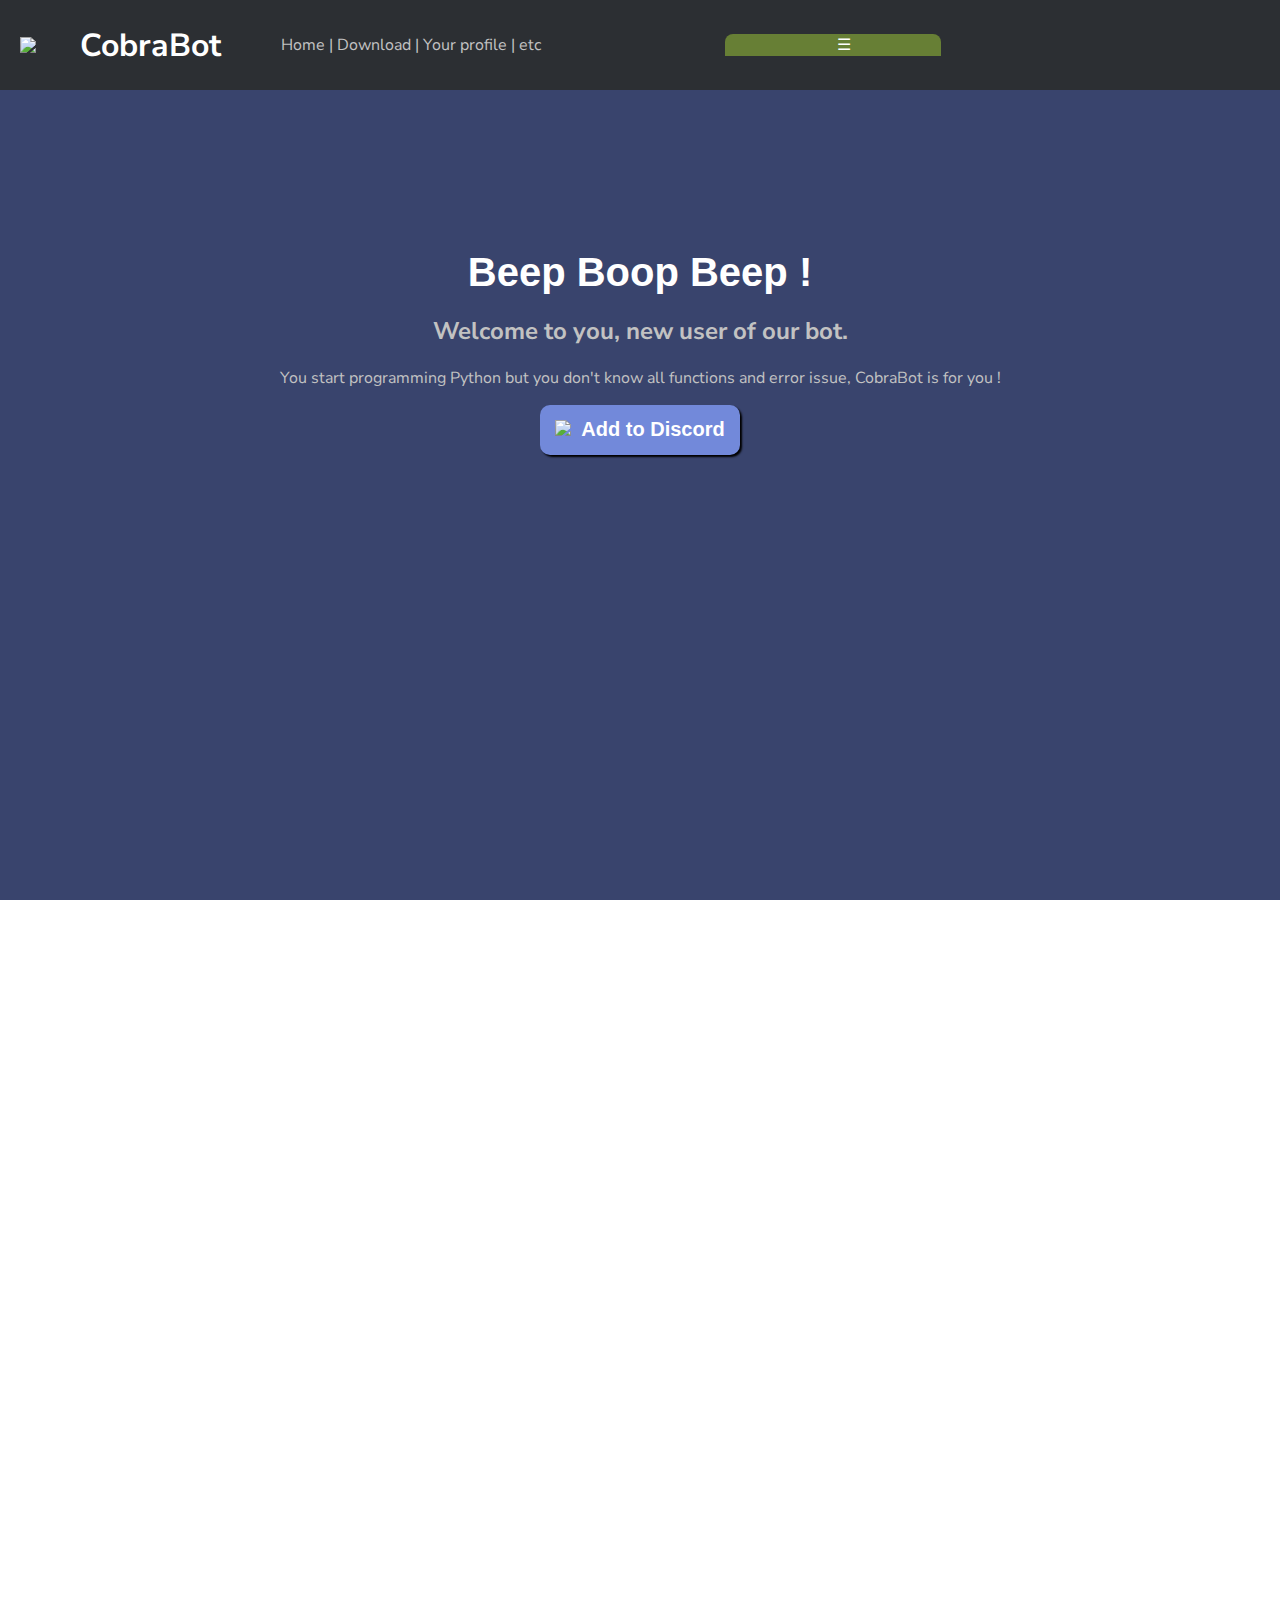
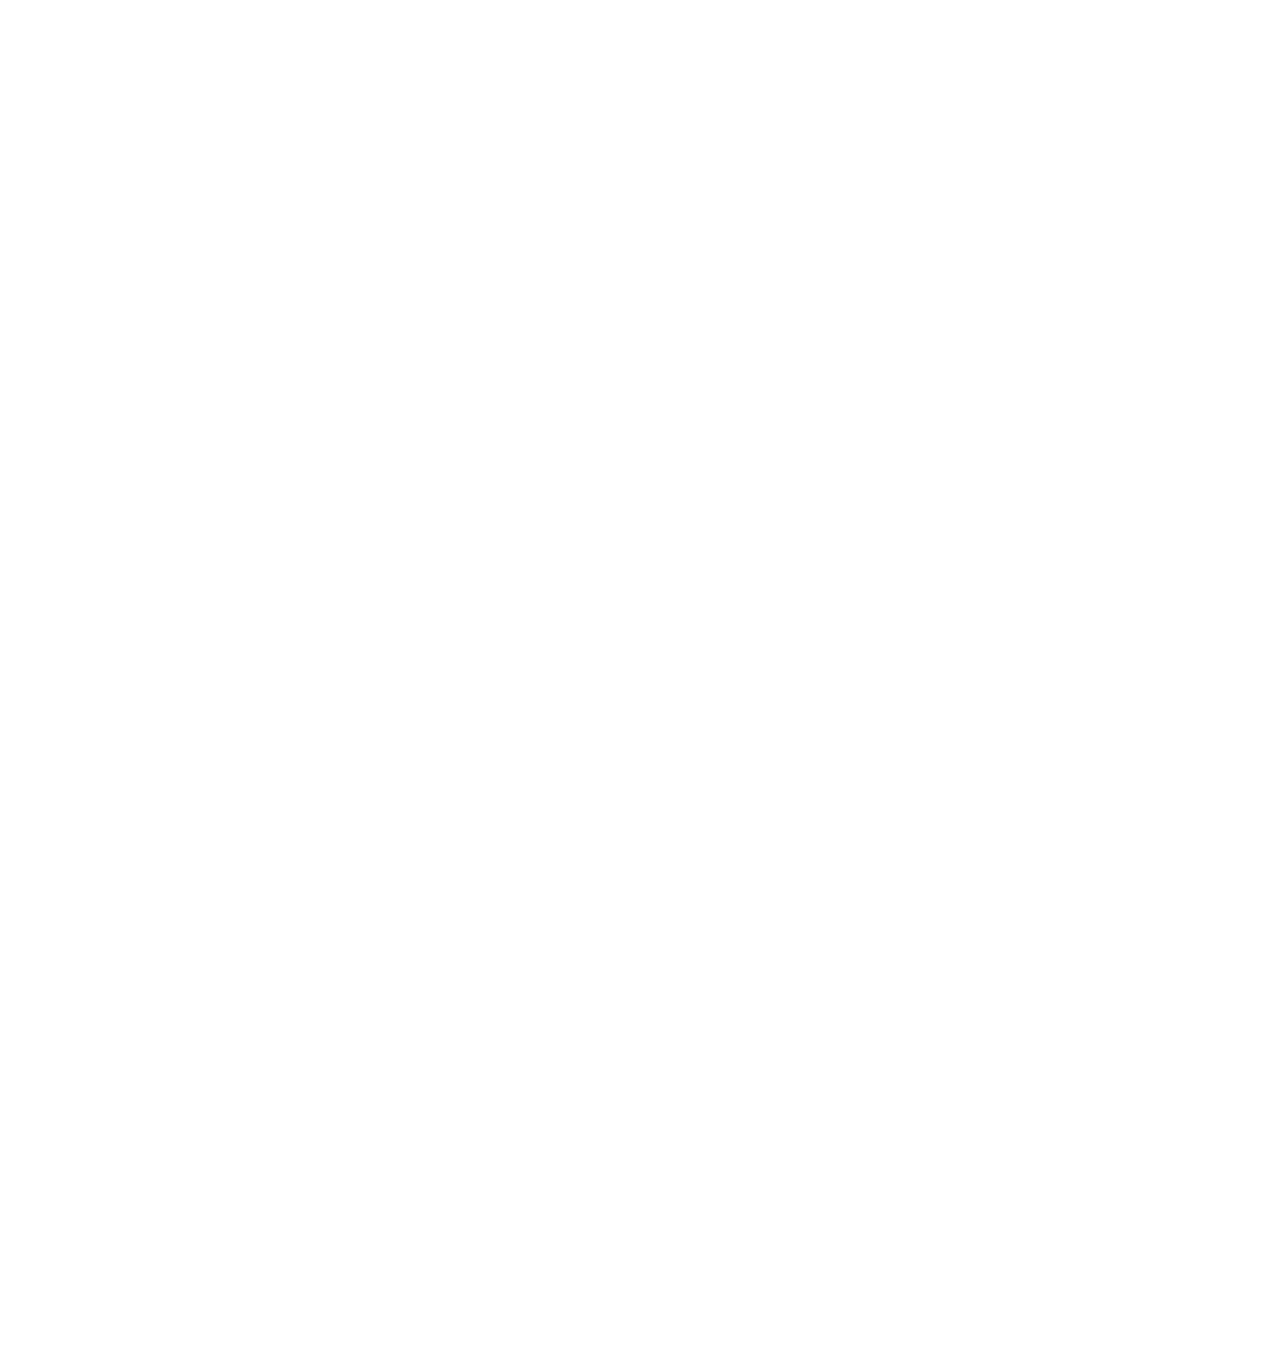
==== index.html @ 8995c718 "Update index.html" ====
<!DOCTYPE html>
<html lang="fr"><head>
    <meta charset="UTF-8">
    <meta name="viewport" content="width=device-width, initial-scale=1.0">
    <link rel="stylesheet" href="CSS\style.css">
    <link rel="shortcut icon" href="pictures/cobrabot.svg" type="image/x-icon">
    <meta http-equiv="X-UA-Compatible" content="ie=edge">
	<link href="https://fonts.googleapis.com/css?family=Nunito+Sans:400,600,700,800&amp;display=swap" rel="stylesheet">
    <title>CobraBot</title>
</head>	
<header>
<img src="pictures/cobrabot.svg" width="50px"/>

	<h1 class=titre> CobraBot</h1>
	
	<nav class=nav>

		<a>Home</a> |
		<a>Download</a> |
		<a>Your profile</a> |
		<a id=last-element>etc</a>
	</nav>
	
	<div class=menumobile>
	<ul id="menumobile">
	<li><a href="#">☰</a>
		<ul>
			<li><a href="#">Home</a></li>
			<li><a href="#">Download</a></li>
			<li><a href="#">Your profile</a></li>
			<li><a href="#">etc</a></li>
		</ul></li>
		</ul>
	</div>
</header>
<body>
	
	<div class=first-section>
	<img class=bordureheader src="pictures/header.svg"  width="5000"/>
		<div class=bloc11stsection><h1>Beep Boop Beep !</h1>
		<h2>
			Welcome to you, new user of our bot.
		</h2>
		<p>
		You start programming Python but you don't know all functions and error issue, CobraBot is for you !
		
		</p>
		
		<div class=start style="width: 200px; margin : auto;">
			<button onclick="window.location.href='https://discordapp.com/oauth2/authorize?client_id=677463940212457473&scope=bot&permissions=8'"><img src="pictures/discordLogo.svg" width="22px"/>Add to Discord</button>
		</div>
</div>
	</div>
	
	<div class=second-section>
		<a  href="#second-section" id="second-section">
		<img class=languette src="pictures/languettepage1.svg" width="200px"/>
		<a>
			<h1>Lorem ipsum</h1>
			<h2>
				Lorem ipsum dolor sit amet
			</h2>
			<p>
			Lorem ipsum dolor sit amet, consectetur adipiscing elit, sed do eiusmod tempor incididunt
			ut labore et dolore magna aliqua. Ut enim ad minim veniam, quis nostrud exercitation ullamco
			laboris nisi ut aliquip ex ea commodo consequat. Duis aute irure dolor in reprehenderit in voluptate
			velit esse cillum dolore eu fugiat nulla pariatur. Excepteur sint occaecat cupidatat non proident
			, sunt in culpa qui officia deserunt mollit anim id est laborum. 
			</p>
		


	</div>
<div class=third-section>
		<a  href="#third-section" id="third-section">
		<img class=languette src="pictures/languettepage2.svg" width="200px"/>
		<a>
			<h1>Lorem ipsum</h1>
			<h2>
				Lorem ipsum dolor sit amet
			</h2>
			<p>
			Lorem ipsum dolor sit amet, consectetur adipiscing elit, sed do eiusmod tempor incididunt
			ut labore et dolore magna aliqua. Ut enim ad minim veniam, quis nostrud exercitation ullamco
			laboris nisi ut aliquip ex ea commodo consequat. Duis aute irure dolor in reprehenderit in voluptate
			velit esse cillum dolore eu fugiat nulla pariatur. Excepteur sint occaecat cupidatat non proident
			, sunt in culpa qui officia deserunt mollit anim id est laborum. 
			</p>
		


	</div>

<footer>
<img class=bordurefooter src="pictures/footer.svg" align="center" width="5000"/>
<div class=infofooter>
Nous contacter
<ul>
	<li><a href="dsicord.gg/gdhshgd" style="color:#c2c2c2;" > Discord</a></li>
	<li>cobrabot@gmail.com</li>
	
</ul>
<div class=copyrights>
CobraBot© 2020 All right reserved
</div>
</div>


</footer>

</body>



	
	
	
</html>
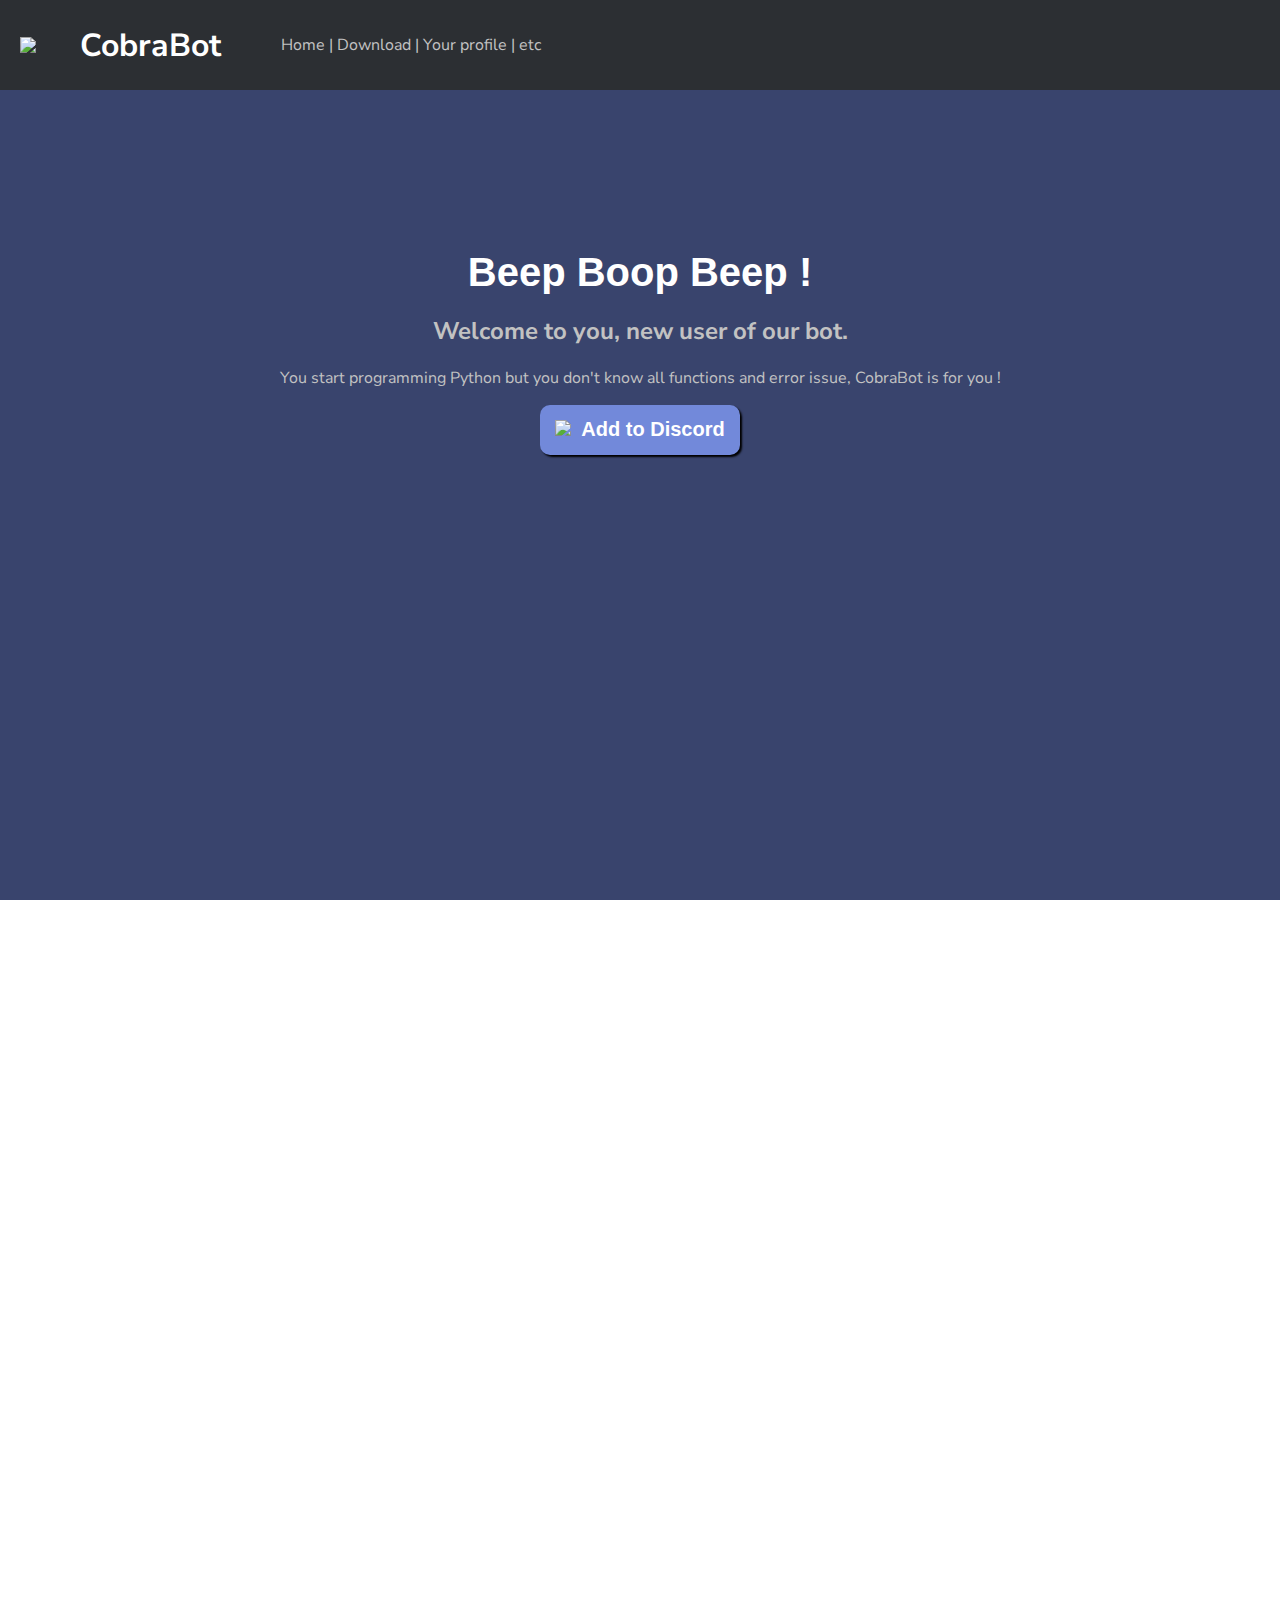
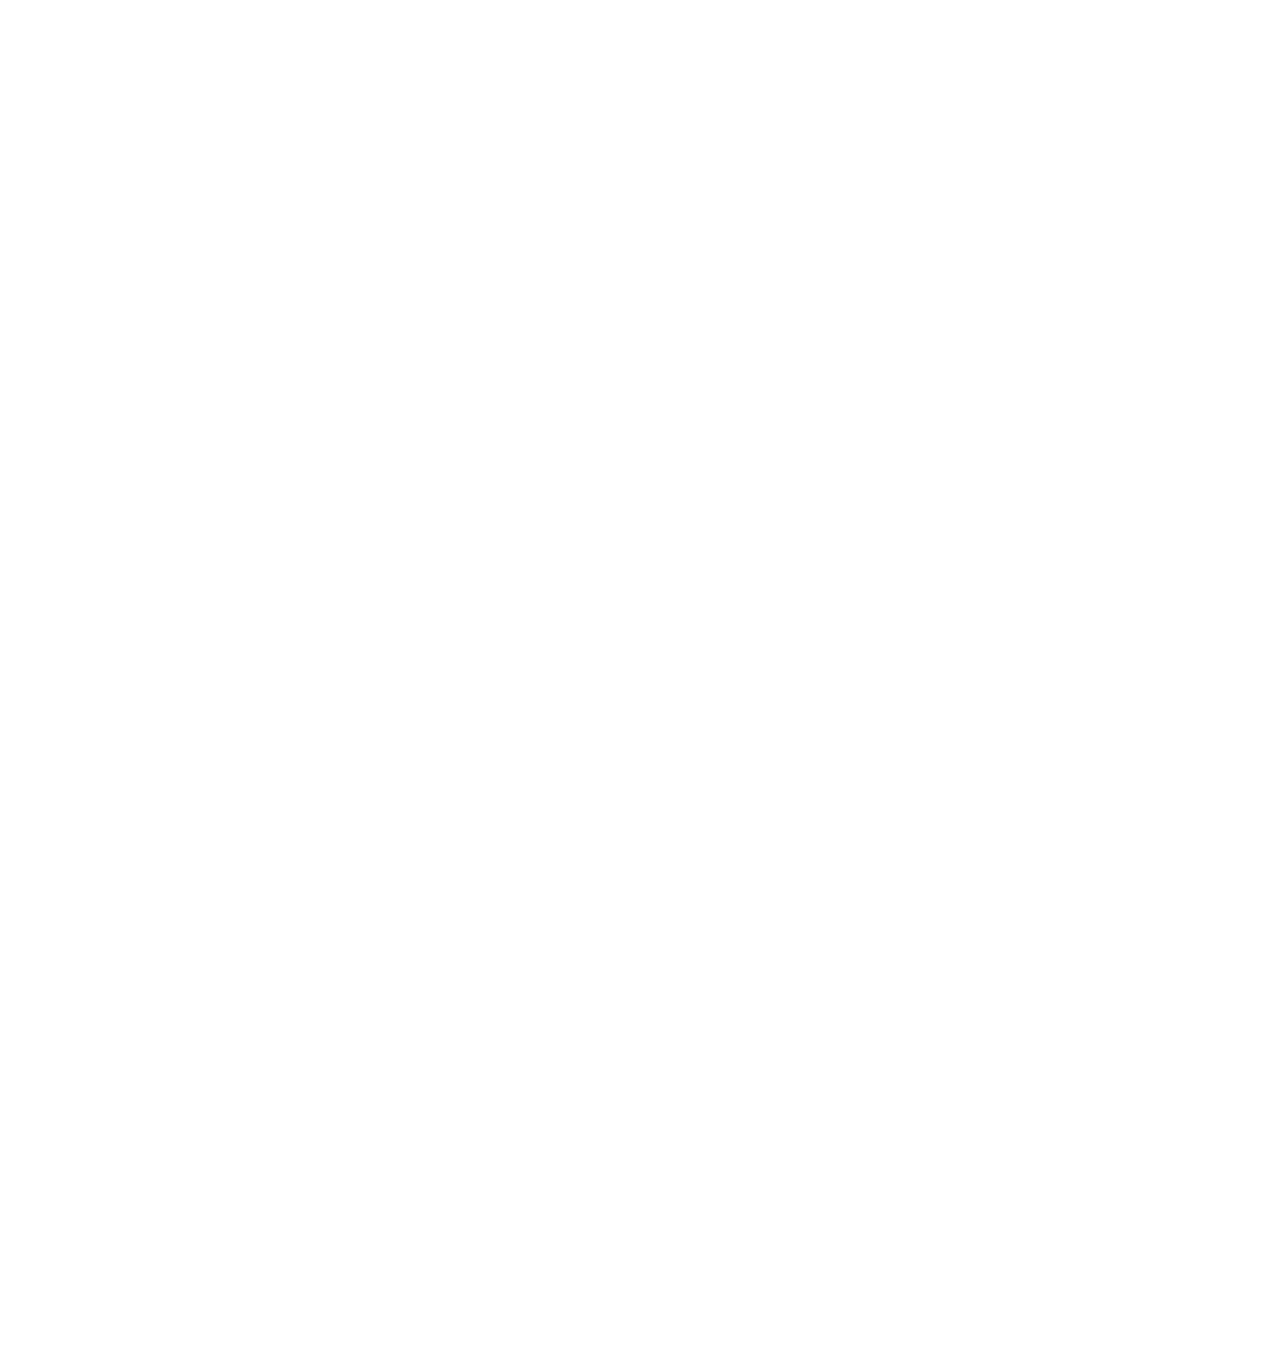
==== commit 176f4191: "Add files via upload" ====
--- a/index.html
+++ b/index.html
@@ -23,7 +23,7 @@
 	
 	<div class=menumobile>
 	<ul id="menumobile">
-	<li><a href="#">☰</a>
+	<li><a class=boutonmenu href="#">☰</a>
 		<ul>
 			<li><a href="#">Home</a></li>
 			<li><a href="#">Download</a></li>
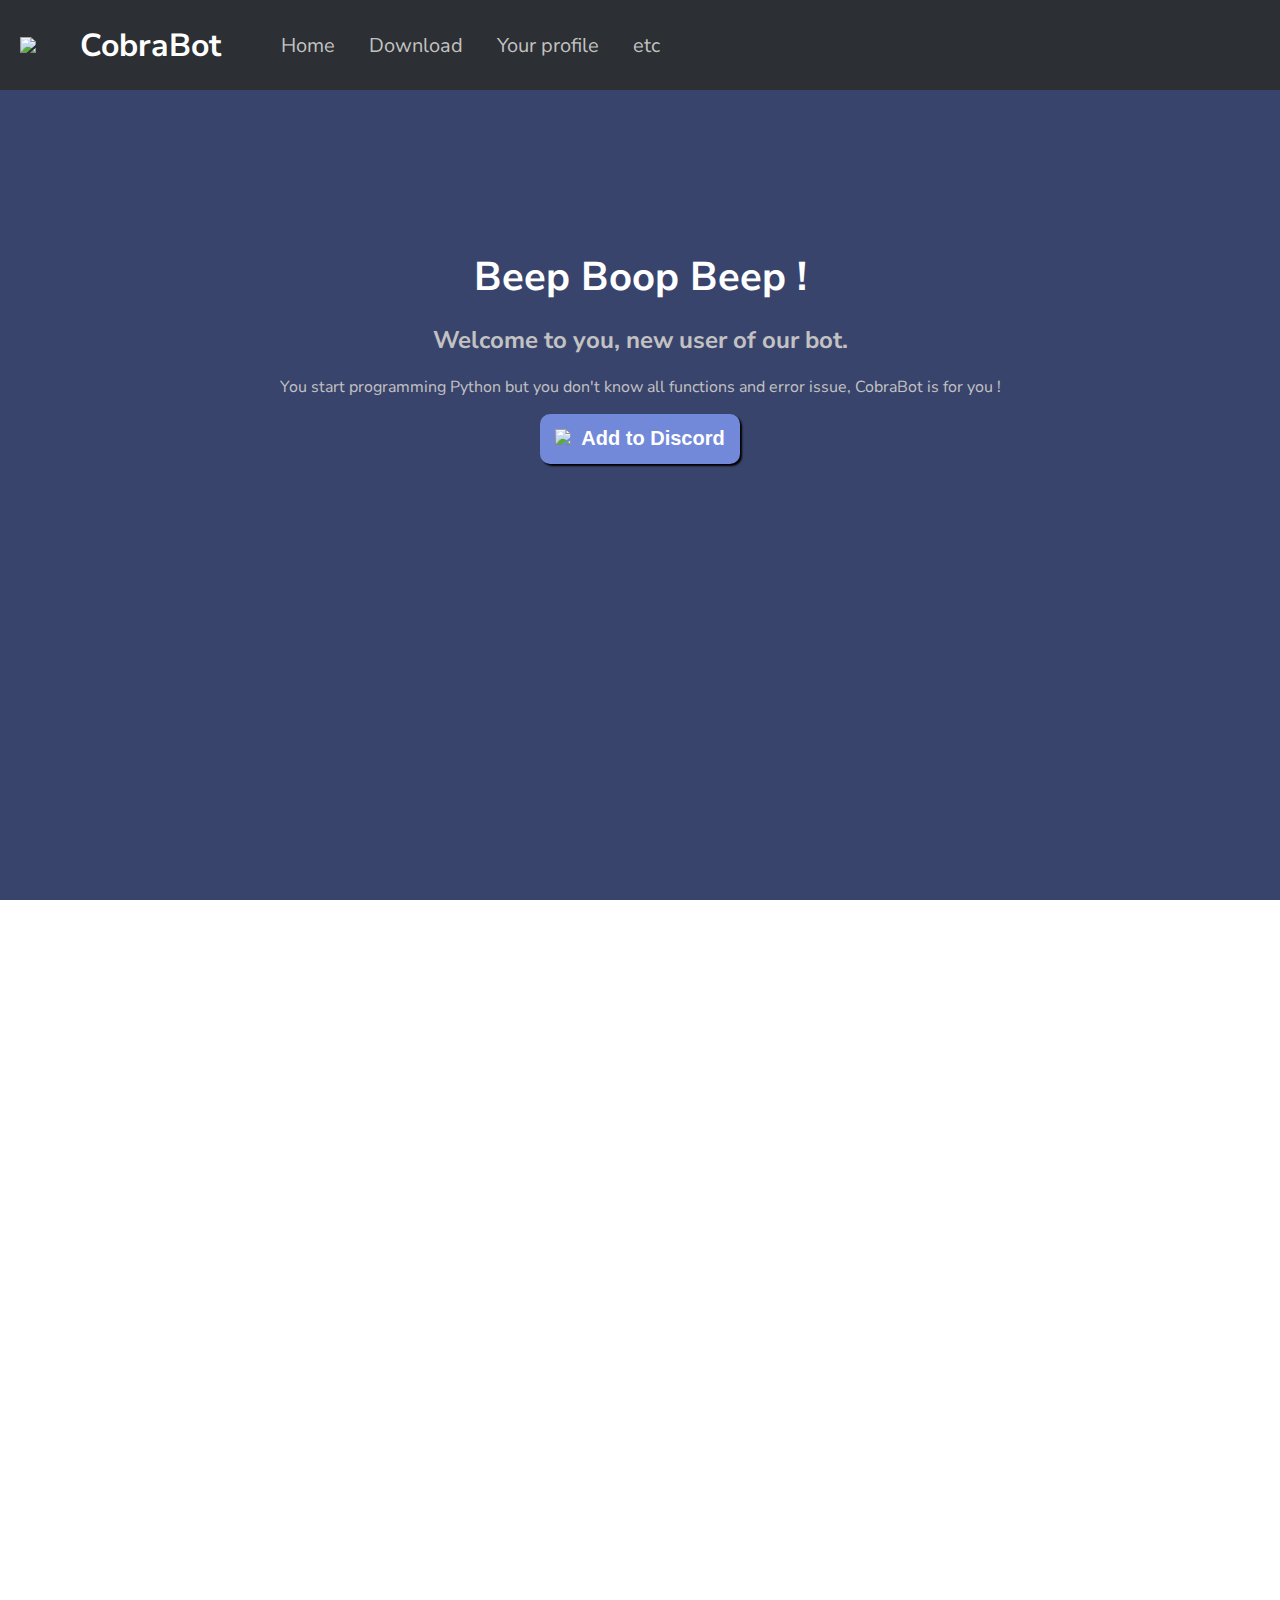
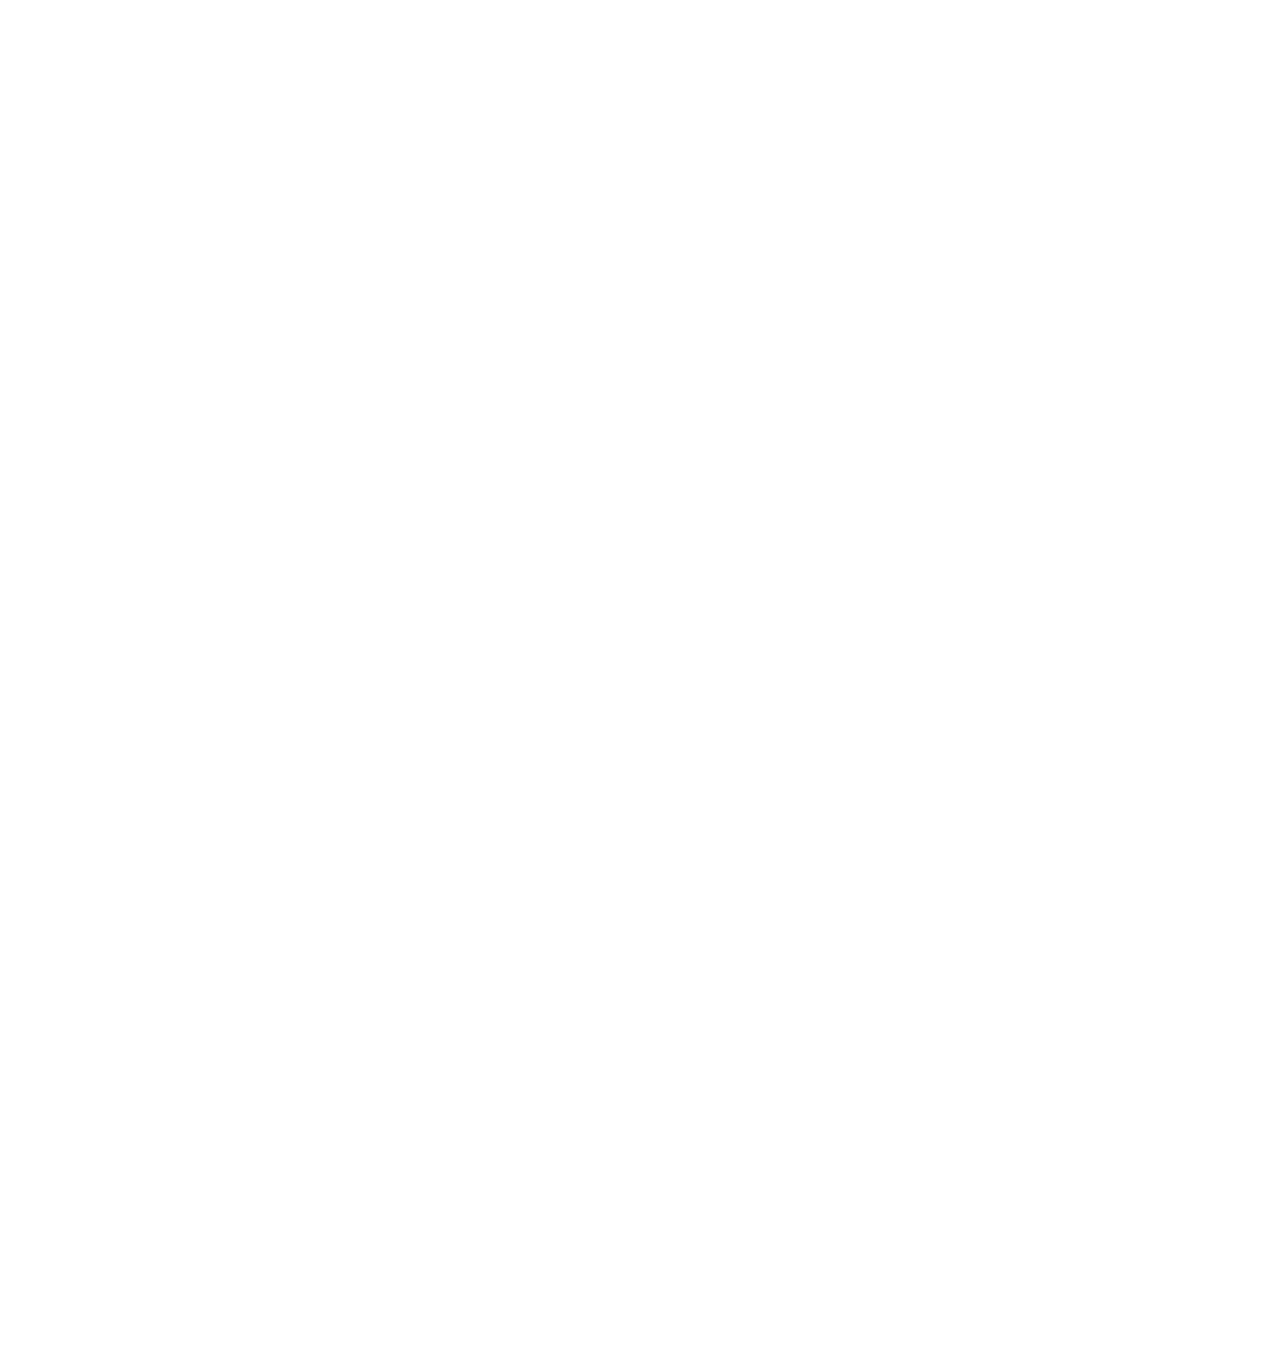
==== commit ea9e9f4f: "Add files via upload" ====
--- a/index.html
+++ b/index.html
@@ -15,9 +15,9 @@
 	
 	<nav class=nav>
 
-		<a>Home</a> |
-		<a>Download</a> |
-		<a>Your profile</a> |
+		<a>Home</a> 
+		<a>Download</a> 
+		<a>Your profile</a>
 		<a id=last-element>etc</a>
 	</nav>
 	
@@ -54,8 +54,10 @@
 	
 	<div class=second-section>
 		<a  href="#second-section" id="second-section">
+		<img class=godown src="pictures/godown.svg" width="26px"/>
+		<a>
 		<img class=languette src="pictures/languettepage1.svg" width="200px"/>
-		<a>
+		
 			<h1>Lorem ipsum</h1>
 			<h2>
 				Lorem ipsum dolor sit amet
@@ -73,8 +75,10 @@
 	</div>
 <div class=third-section>
 		<a  href="#third-section" id="third-section">
+		<img class=godown src="pictures/godown.svg" width="26px"/>
+		<a>
 		<img class=languette src="pictures/languettepage2.svg" width="200px"/>
-		<a>
+		
 			<h1>Lorem ipsum</h1>
 			<h2>
 				Lorem ipsum dolor sit amet
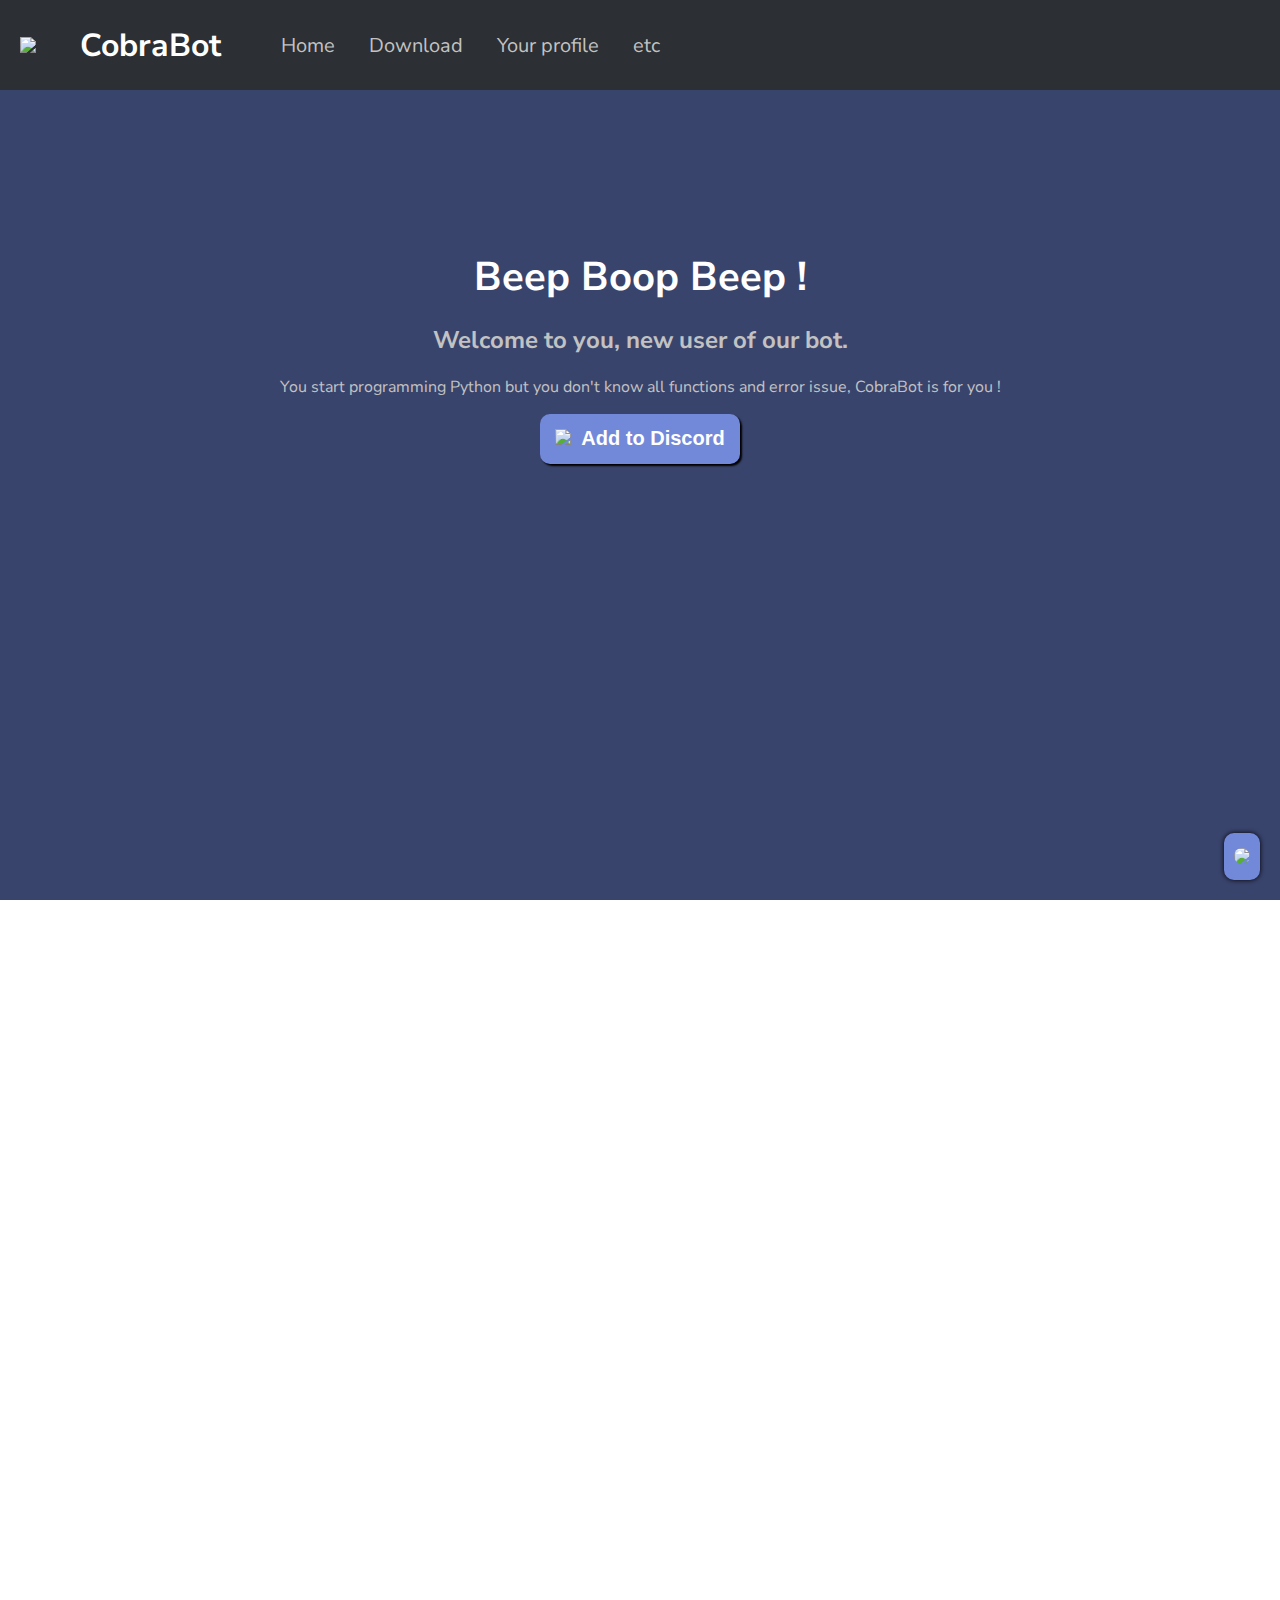
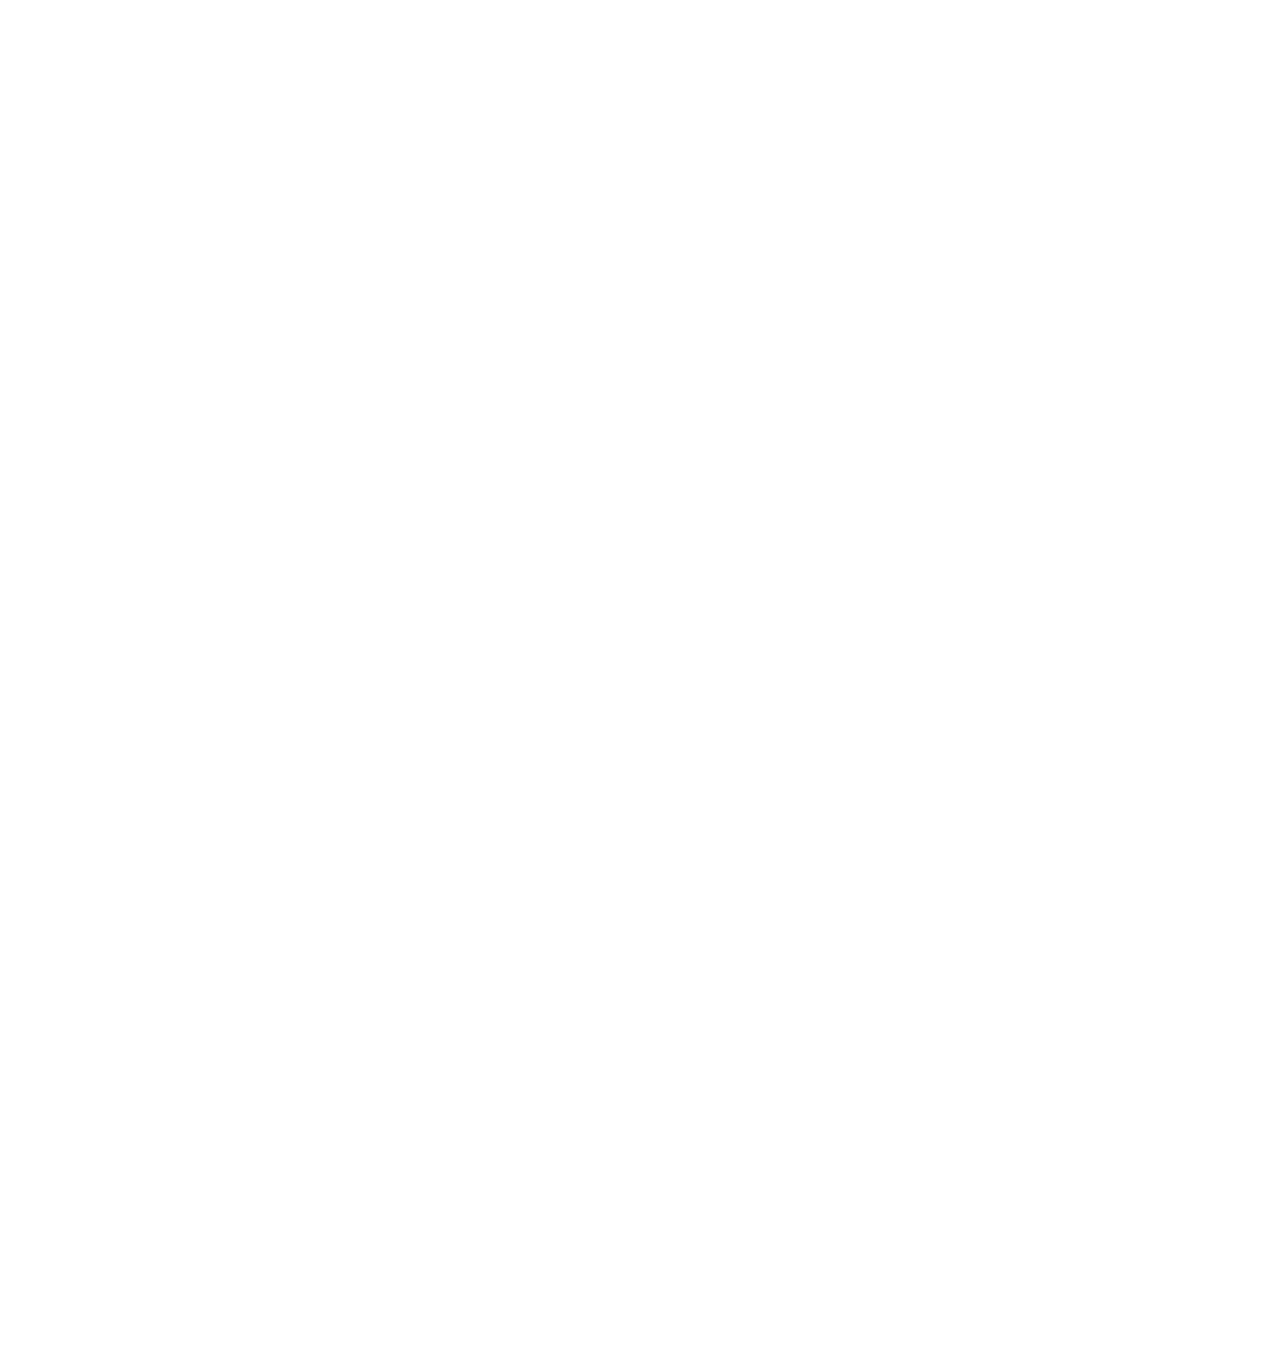
==== commit 7c004e80: "Add files via upload" ====
--- a/index.html
+++ b/index.html
@@ -8,10 +8,11 @@
 	<link href="https://fonts.googleapis.com/css?family=Nunito+Sans:400,600,700,800&amp;display=swap" rel="stylesheet">
     <title>CobraBot</title>
 </head>	
-<header>
+<body>
+<header id="top">
 <img src="pictures/cobrabot.svg" width="50px"/>
 
-	<h1 class=titre> CobraBot</h1>
+	<h1 class=titre > CobraBot</h1>
 	
 	<nav class=nav>
 
@@ -33,10 +34,10 @@
 		</ul>
 	</div>
 </header>
-<body>
+
 	
-	<div class=first-section>
-	<img class=bordureheader src="pictures/header.svg"  width="5000"/>
+	<div class=first-section id="first-section">
+	<img class=bordureheader src="pictures/header.svg"  width="5000px"/>
 		<div class=bloc11stsection><h1>Beep Boop Beep !</h1>
 		<h2>
 			Welcome to you, new user of our bot.
@@ -92,11 +93,17 @@
 			</p>
 		
 
-
+<div class=test>
+<a href="#top">
+<div class=GoUp><img src="pictures/goup.svg" width="26" /></div></a></div>
 	</div>
 
+
+
+
+
 <footer>
-<img class=bordurefooter src="pictures/footer.svg" align="center" width="5000"/>
+<img class=bordurefooter src="pictures/footer.svg" align="center" width="5000px"/>
 <div class=infofooter>
 Nous contacter
 <ul>
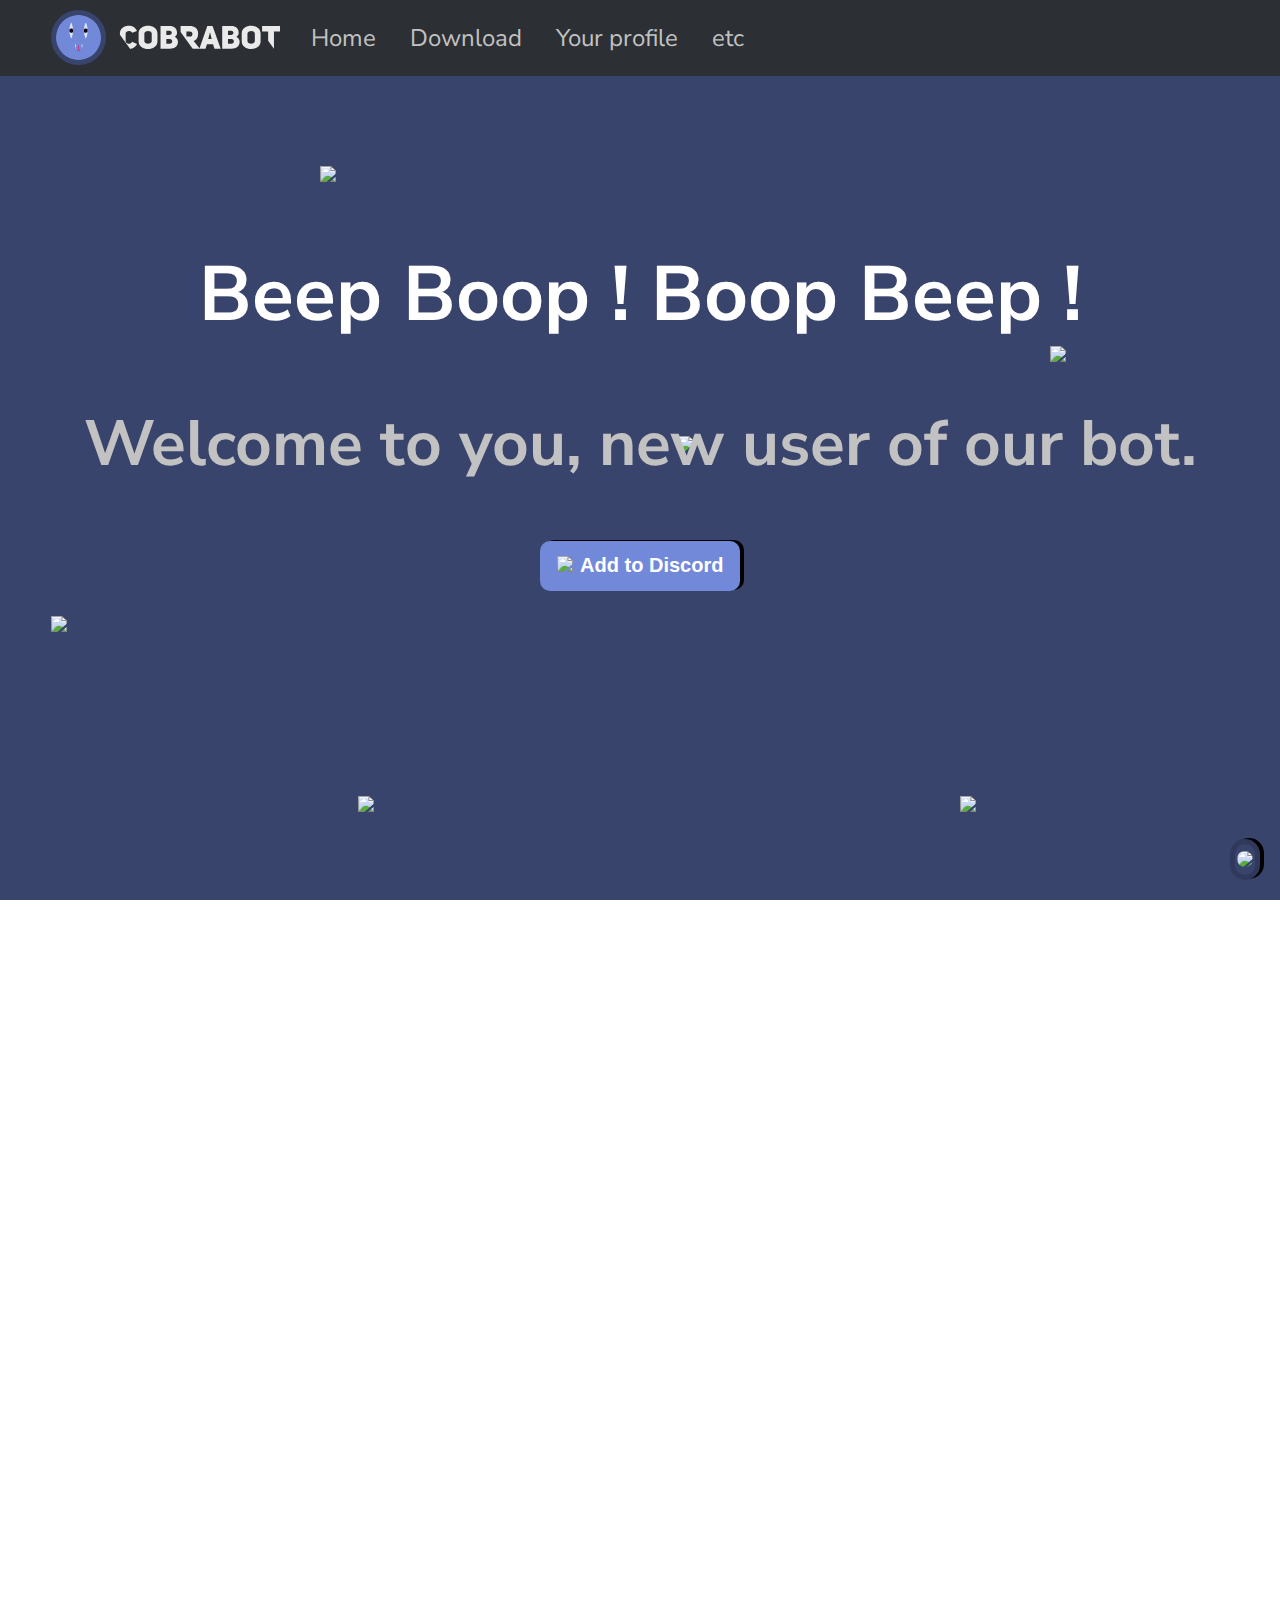
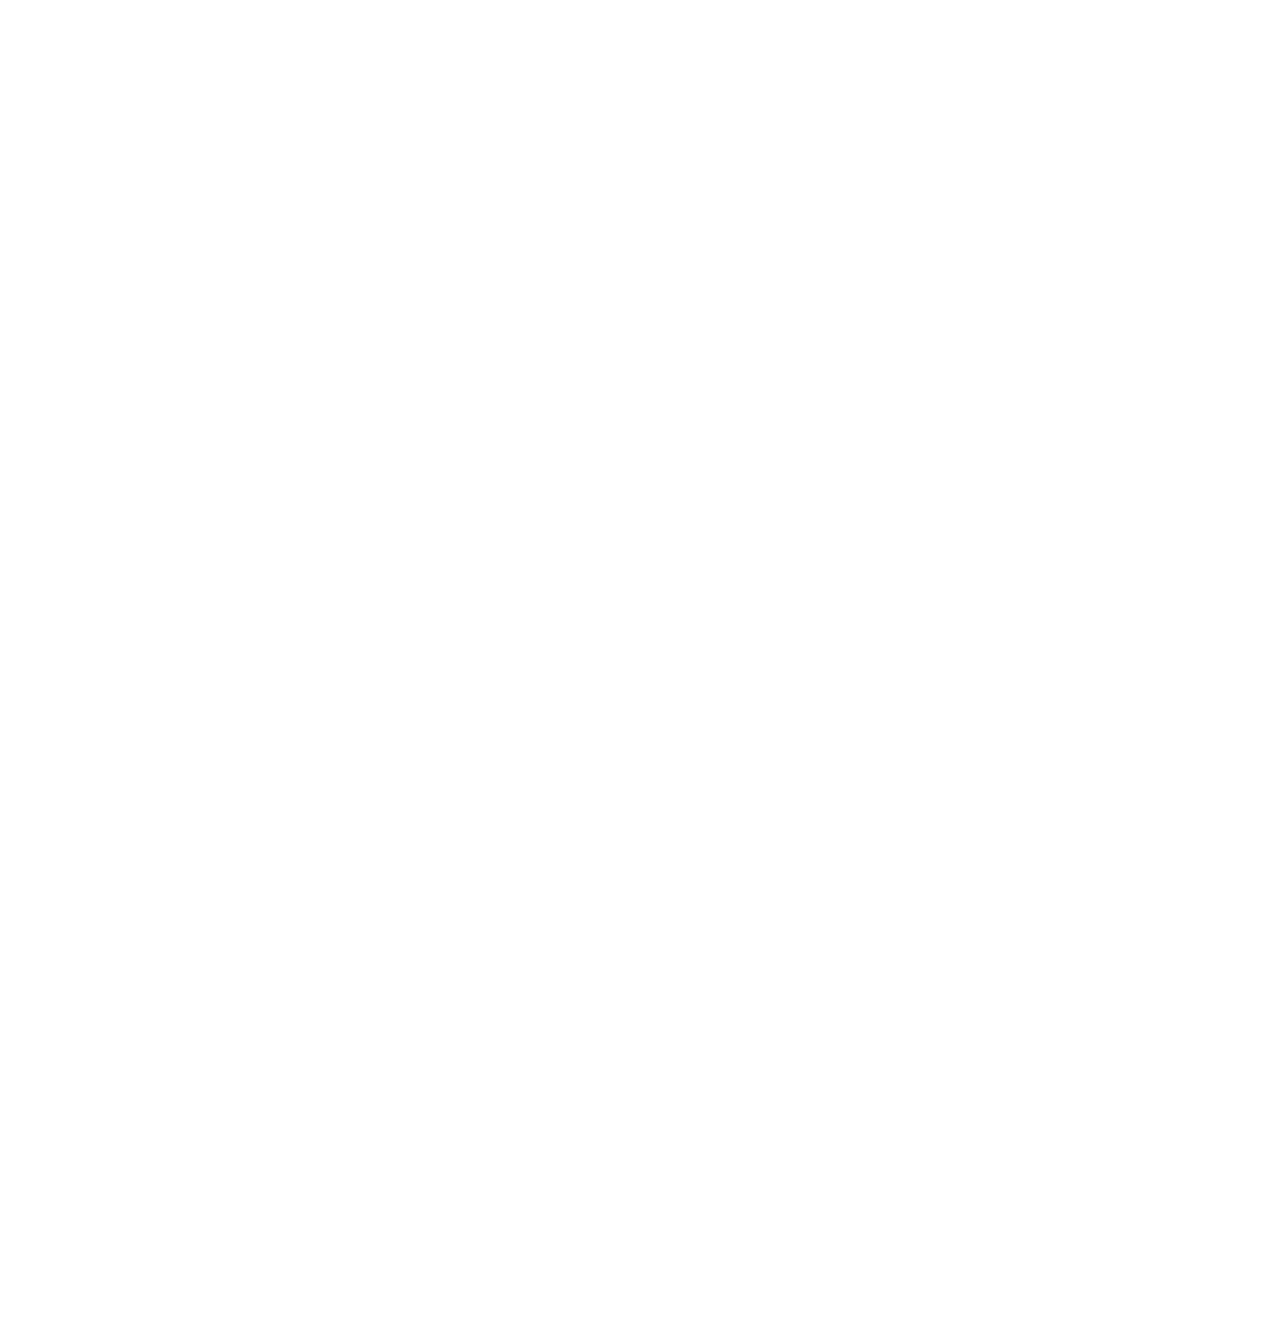
==== commit 05b3ecc6: "1.2" ====
--- a/index.html
+++ b/index.html
@@ -9,10 +9,11 @@
     <title>CobraBot</title>
 </head>	
 <body>
+<div id="top"></div>
 <header id="top">
-<img src="pictures/cobrabot.svg" width="50px"/>
+<img class=tetecobra   src="pictures/cobrabottete.svg" height='90%'/><img  src="pictures/cobrabot.svg" height='50%'/>
 
-	<h1 class=titre > CobraBot</h1>
+	
 	
 	<nav class=nav>
 
@@ -36,29 +37,32 @@
 </header>
 
 	
-	<div class=first-section id="first-section">
+	<div class=section1 id="section1">
 	<img class=bordureheader src="pictures/header.svg"  width="5000px"/>
-		<div class=bloc11stsection><h1>Beep Boop Beep !</h1>
+	<img id="formes" class=croix1 src="pictures/croix.svg"  width="5%"/>
+	<img id="formes" class=carré1 src="pictures/carré.svg"  width="7%"/>
+	<img id="formes" class=carré2 src="pictures/carré.svg"  width="6%"/>
+	<img id="formes" class=rond1 src="pictures/rond.svg"  width="12%"/>
+	<img id="formes" class=croix2 src="pictures/croix.svg"  width="5%"/>
+	<img id="formes" class=rond2 src="pictures/rond.svg"  width="8%"/>
+		<div class=bloc11stsection><h1>Beep Boop ! Boop Beep !</h1>
 		<h2>
 			Welcome to you, new user of our bot.
 		</h2>
-		<p>
-		You start programming Python but you don't know all functions and error issue, CobraBot is for you !
 		
-		</p>
 		
-		<div class=start style="width: 200px; margin : auto;">
+		<div class=start >
 			<button onclick="window.location.href='https://discordapp.com/oauth2/authorize?client_id=677463940212457473&scope=bot&permissions=8'"><img src="pictures/discordLogo.svg" width="22px"/>Add to Discord</button>
 		</div>
 </div>
 	</div>
 	
-	<div class=second-section>
-		<a  href="#second-section" id="second-section">
+	<div class=section2 id="section2">
+		<a  href="#section2" >
 		<img class=godown src="pictures/godown.svg" width="26px"/>
+		
+		<img class=languette src="pictures/languettepage1.svg" width="200px"/>
 		<a>
-		<img class=languette src="pictures/languettepage1.svg" width="200px"/>
-		
 			<h1>Lorem ipsum</h1>
 			<h2>
 				Lorem ipsum dolor sit amet
@@ -74,8 +78,14 @@
 
 
 	</div>
-<div class=third-section>
-		<a  href="#third-section" id="third-section">
+<div class=section3  id="section3">
+<img id="formes" class=croix1 src="pictures/croix.svg"  width="5%"/>
+	<img id="formes" class=carré1 src="pictures/carré.svg"  width="7%"/>
+	<img id="formes" class=carré2 src="pictures/carré.svg"  width="6%"/>
+	<img id="formes" class=rond1 src="pictures/rond.svg"  width="12%"/>
+	<img id="formes" class=croix2 src="pictures/croix.svg"  width="5%"/>
+	<img id="formes" class=rond2 src="pictures/rond.svg"  width="8%"/>
+		<a  href="#section3" >
 		<img class=godown src="pictures/godown.svg" width="26px"/>
 		<a>
 		<img class=languette src="pictures/languettepage2.svg" width="200px"/>
@@ -95,7 +105,7 @@
 
 <div class=test>
 <a href="#top">
-<div class=GoUp><img src="pictures/goup.svg" width="26" /></div></a></div>
+<div class=GoUp><img class=GoUpArrow src="pictures/goup.svg" width="26" /></div></a></div>
 	</div>
 
 
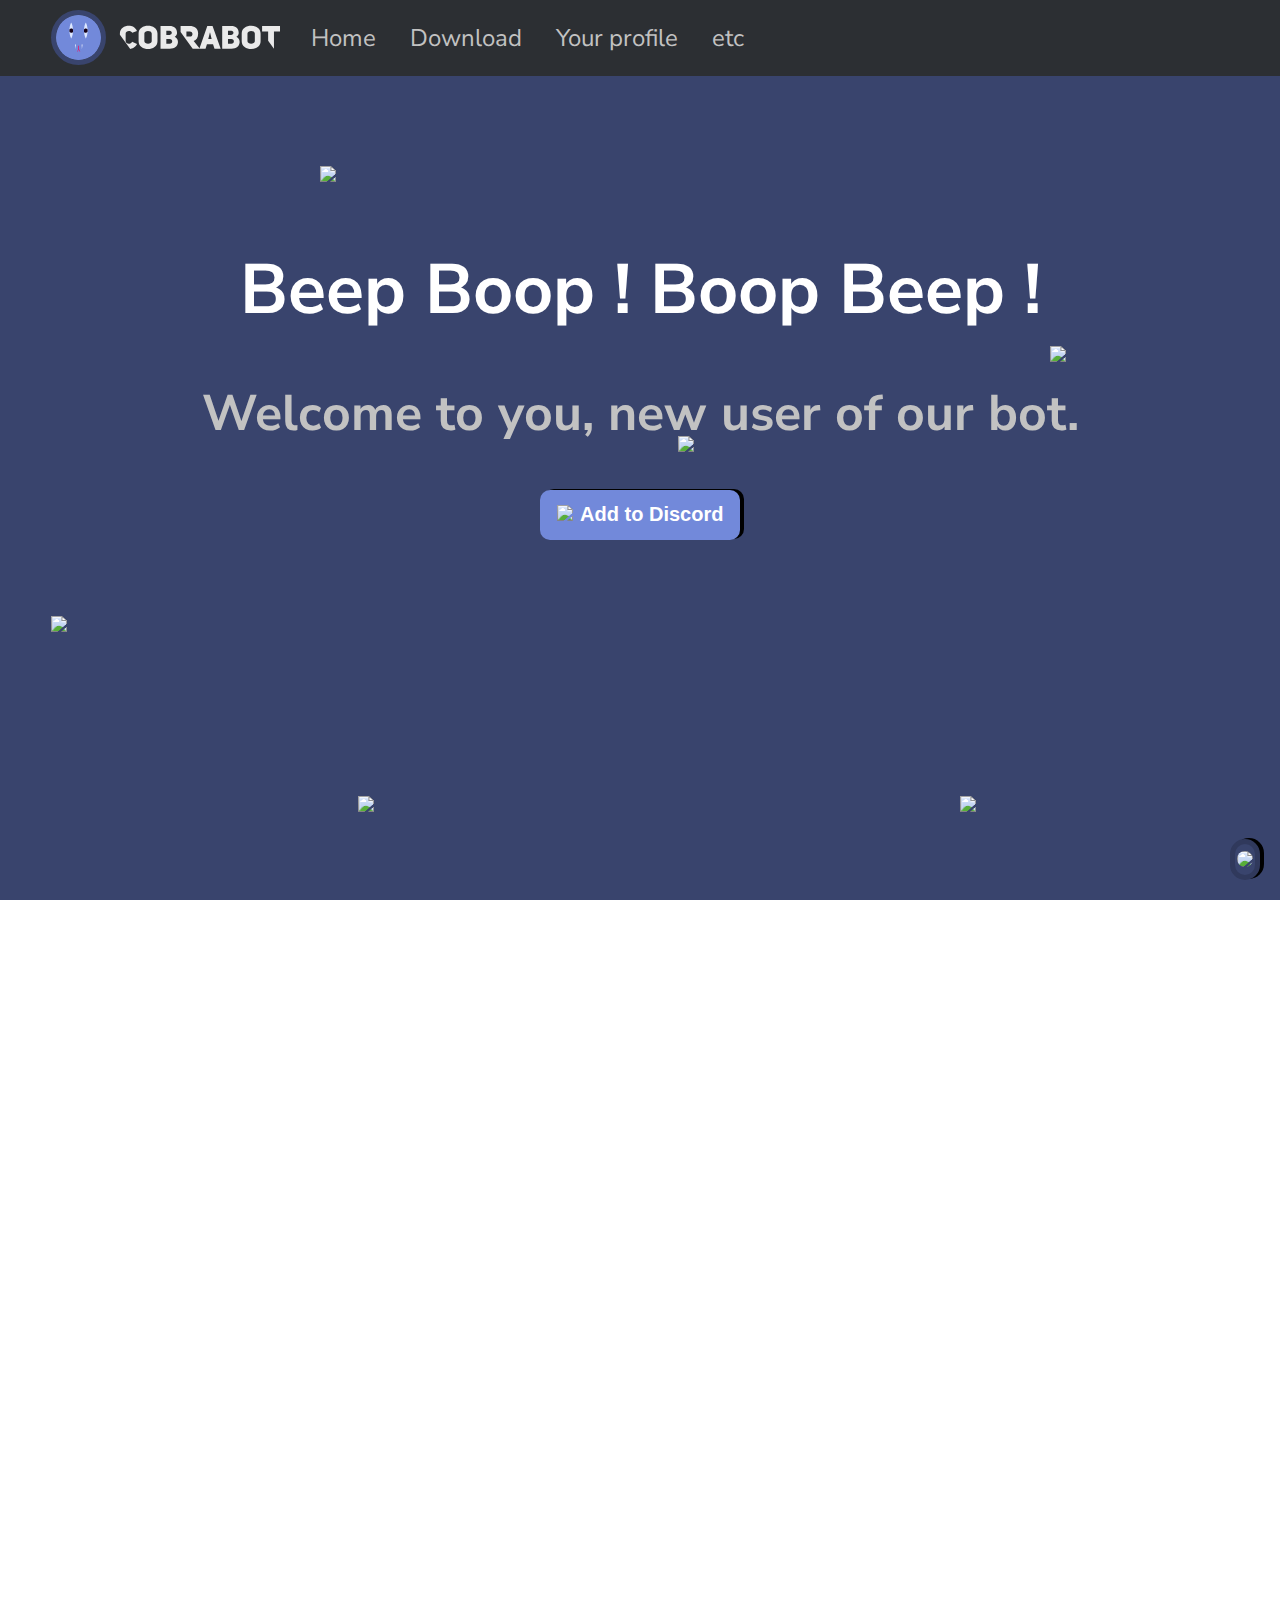
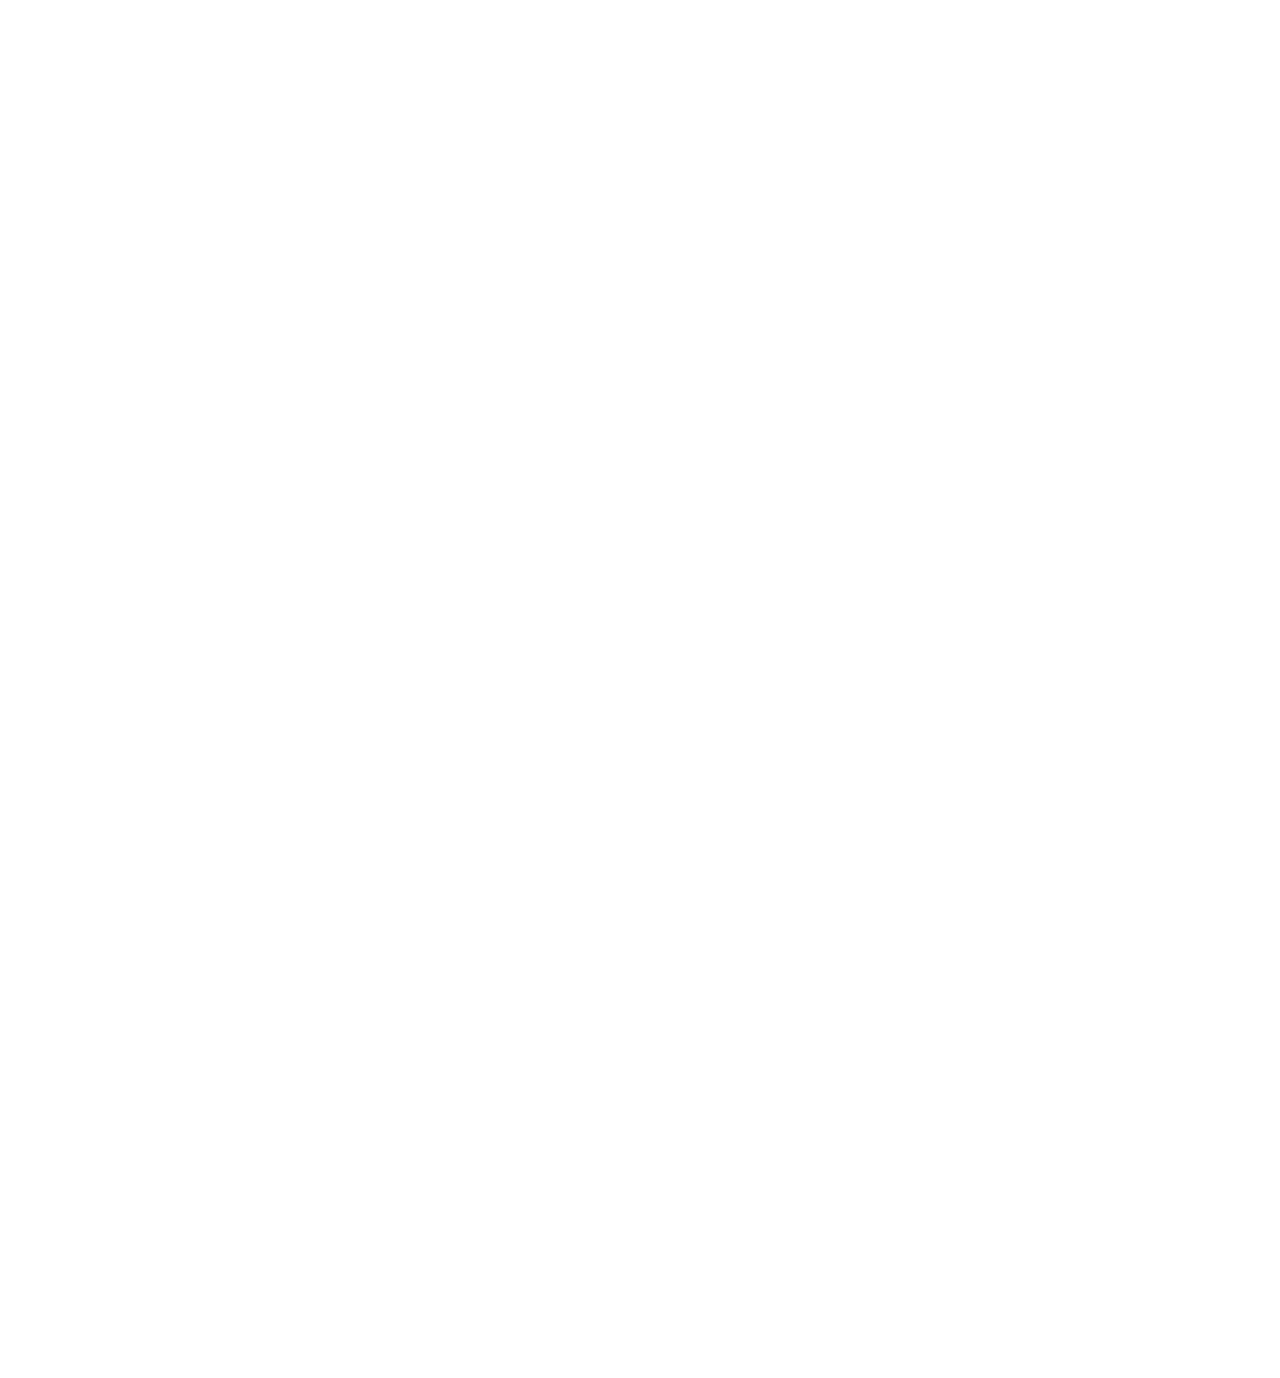
==== commit 11b41cbe: "Add files via upload" ====
--- a/index.html
+++ b/index.html
@@ -8,6 +8,7 @@
 	<link href="https://fonts.googleapis.com/css?family=Nunito+Sans:400,600,700,800&amp;display=swap" rel="stylesheet">
     <title>CobraBot</title>
 </head>	
+<div class=FlipPhone><h1>Flip your phone please </h1><div><img class=Phone src="pictures/smartphone.svg" height='90px' /></div></div>
 <body>
 <div id="top"></div>
 <header id="top">
@@ -121,6 +122,7 @@
 	<li>cobrabot@gmail.com</li>
 	
 </ul>
+<p>Logo font : https://www.fontfabric.com/</p>
 <div class=copyrights>
 CobraBot© 2020 All right reserved
 </div>
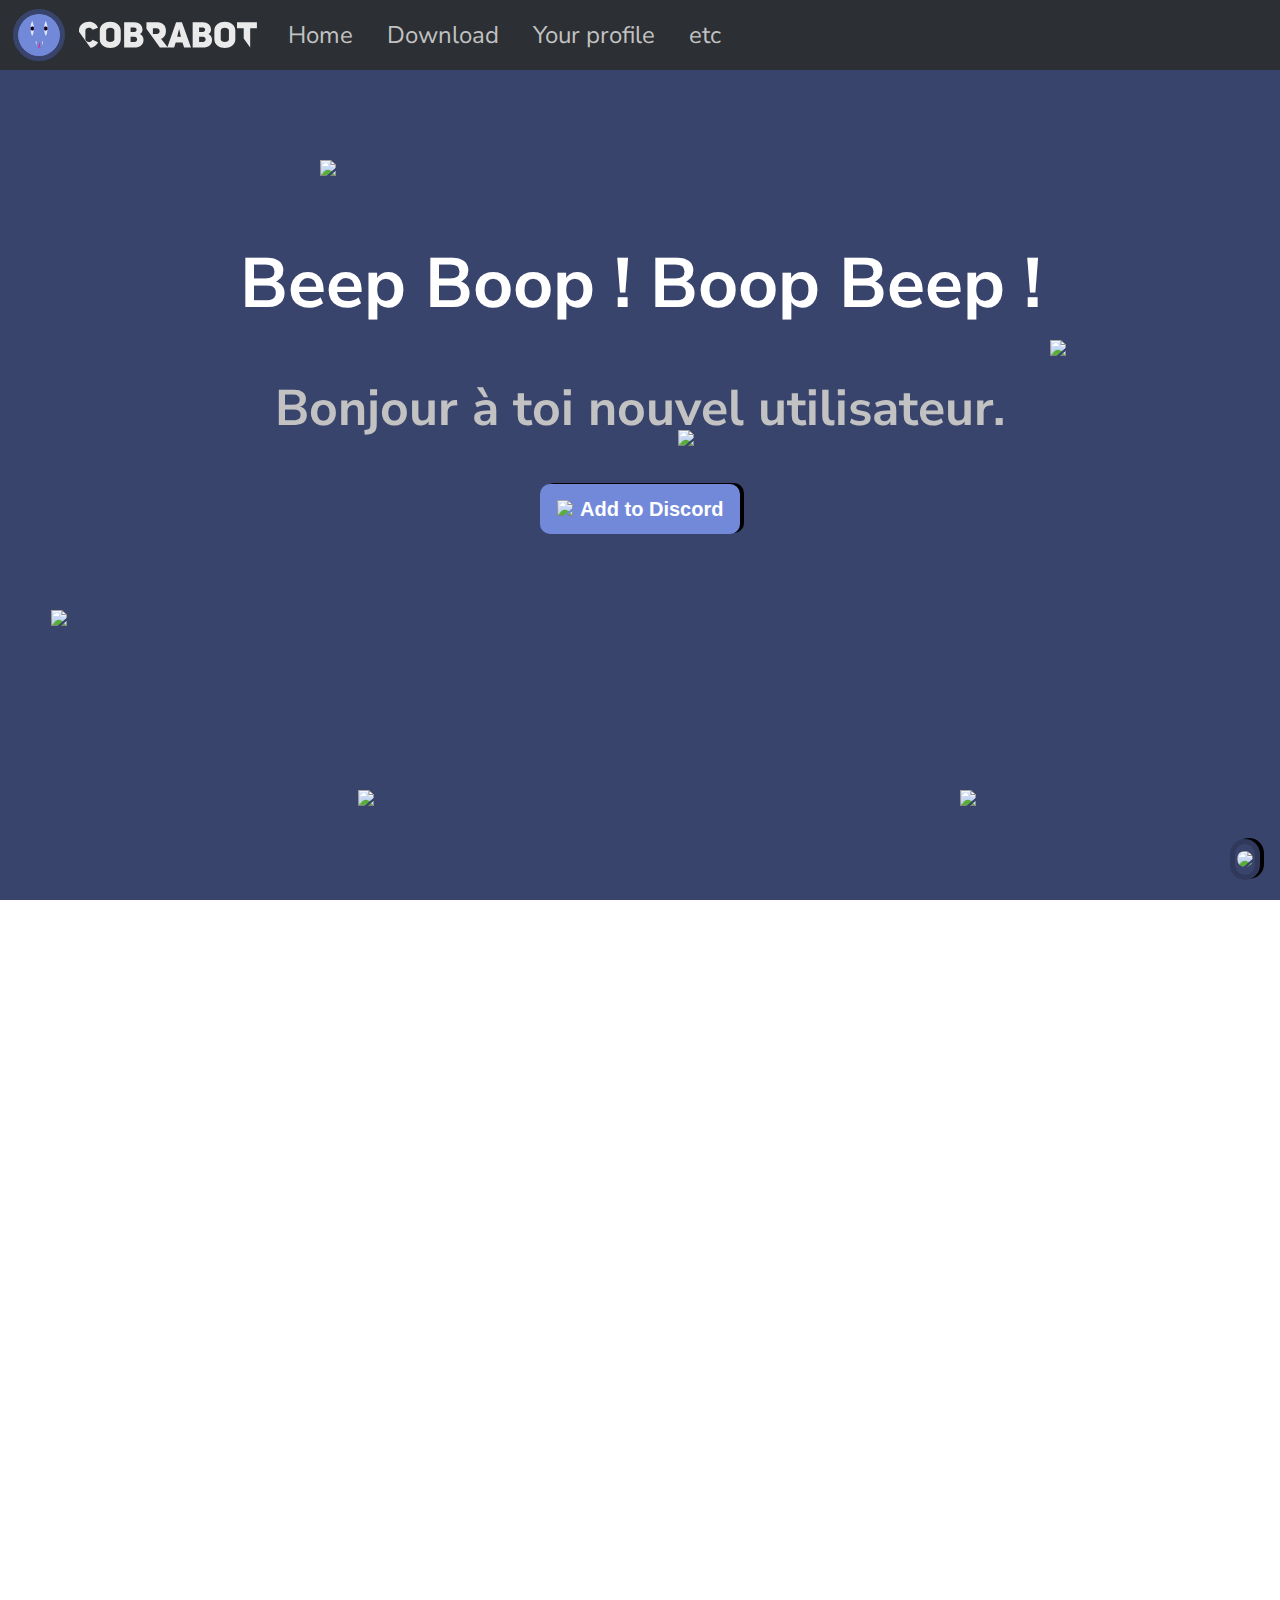
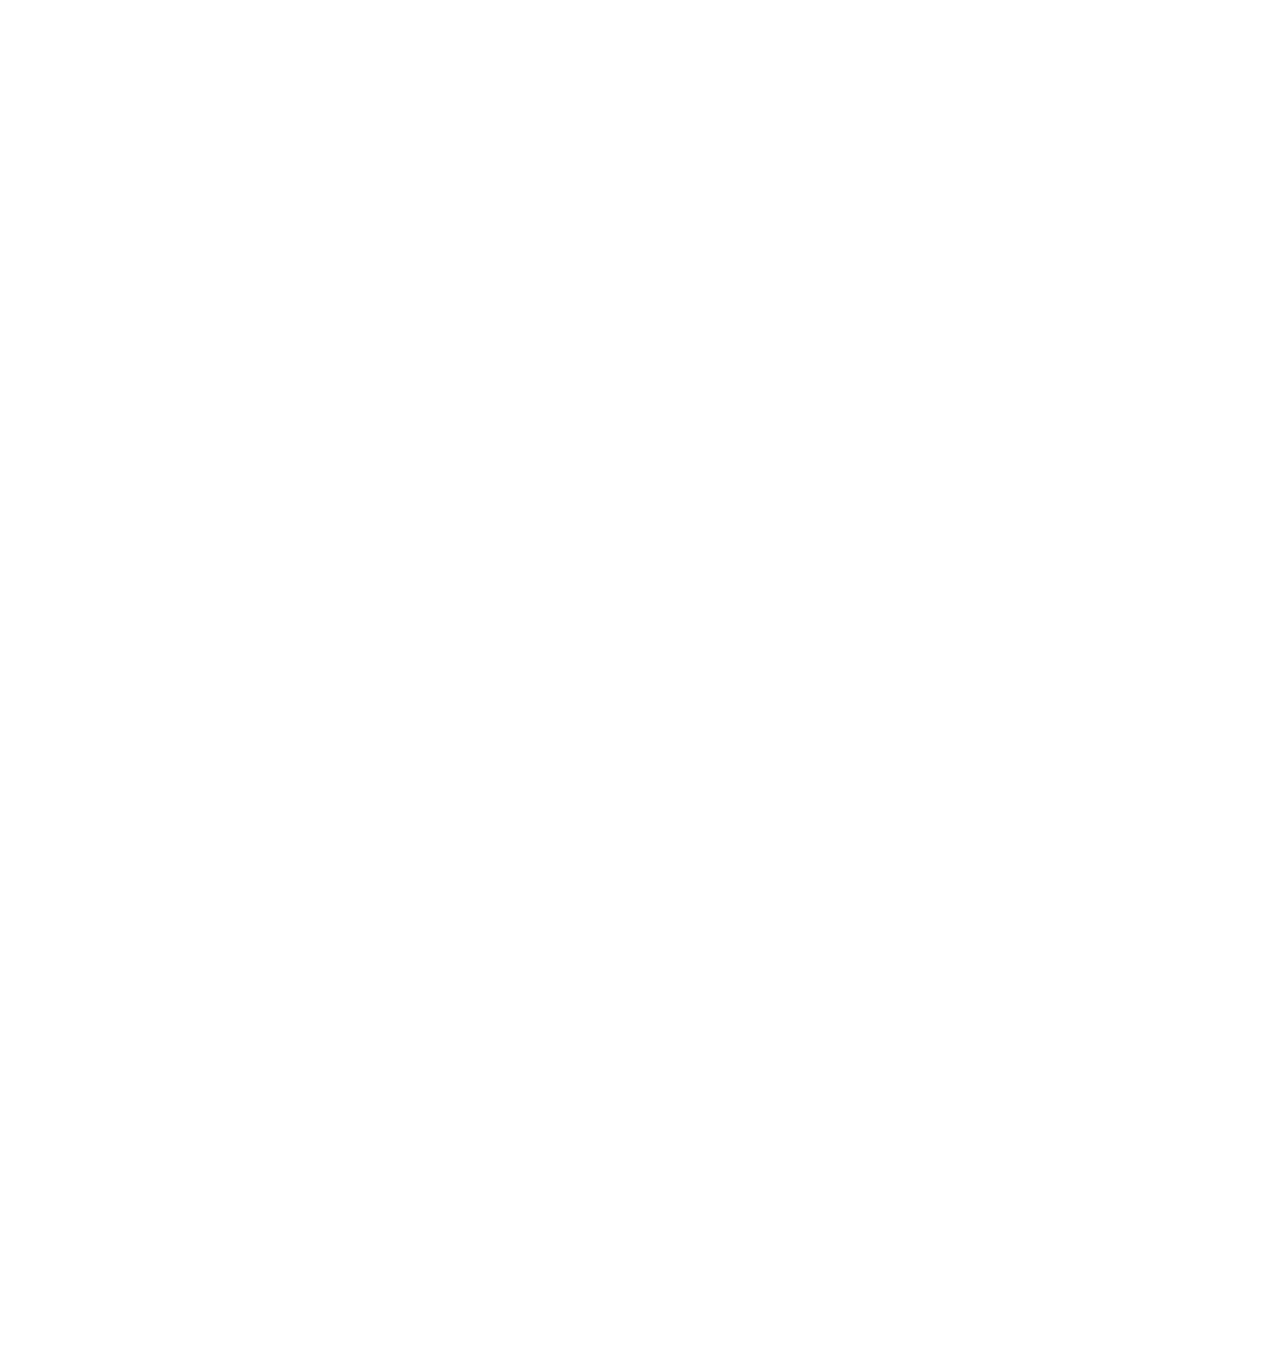
==== commit 38cd881b: "Add files via upload" ====
--- a/index.html
+++ b/index.html
@@ -12,7 +12,7 @@
 <body>
 <div id="top"></div>
 <header id="top">
-<img class=tetecobra   src="pictures/cobrabottete.svg" height='90%'/><img  src="pictures/cobrabot.svg" height='50%'/>
+<img class=tetecobra   src="pictures/cobrabottete.svg" height='60%'/><img  src="pictures/cobrabot.svg" height='40%'/>
 
 	
 	
@@ -48,7 +48,7 @@
 	<img id="formes" class=rond2 src="pictures/rond.svg"  width="8%"/>
 		<div class=bloc11stsection><h1>Beep Boop ! Boop Beep !</h1>
 		<h2>
-			Welcome to you, new user of our bot.
+			Bonjour à toi nouvel utilisateur.
 		</h2>
 		
 		
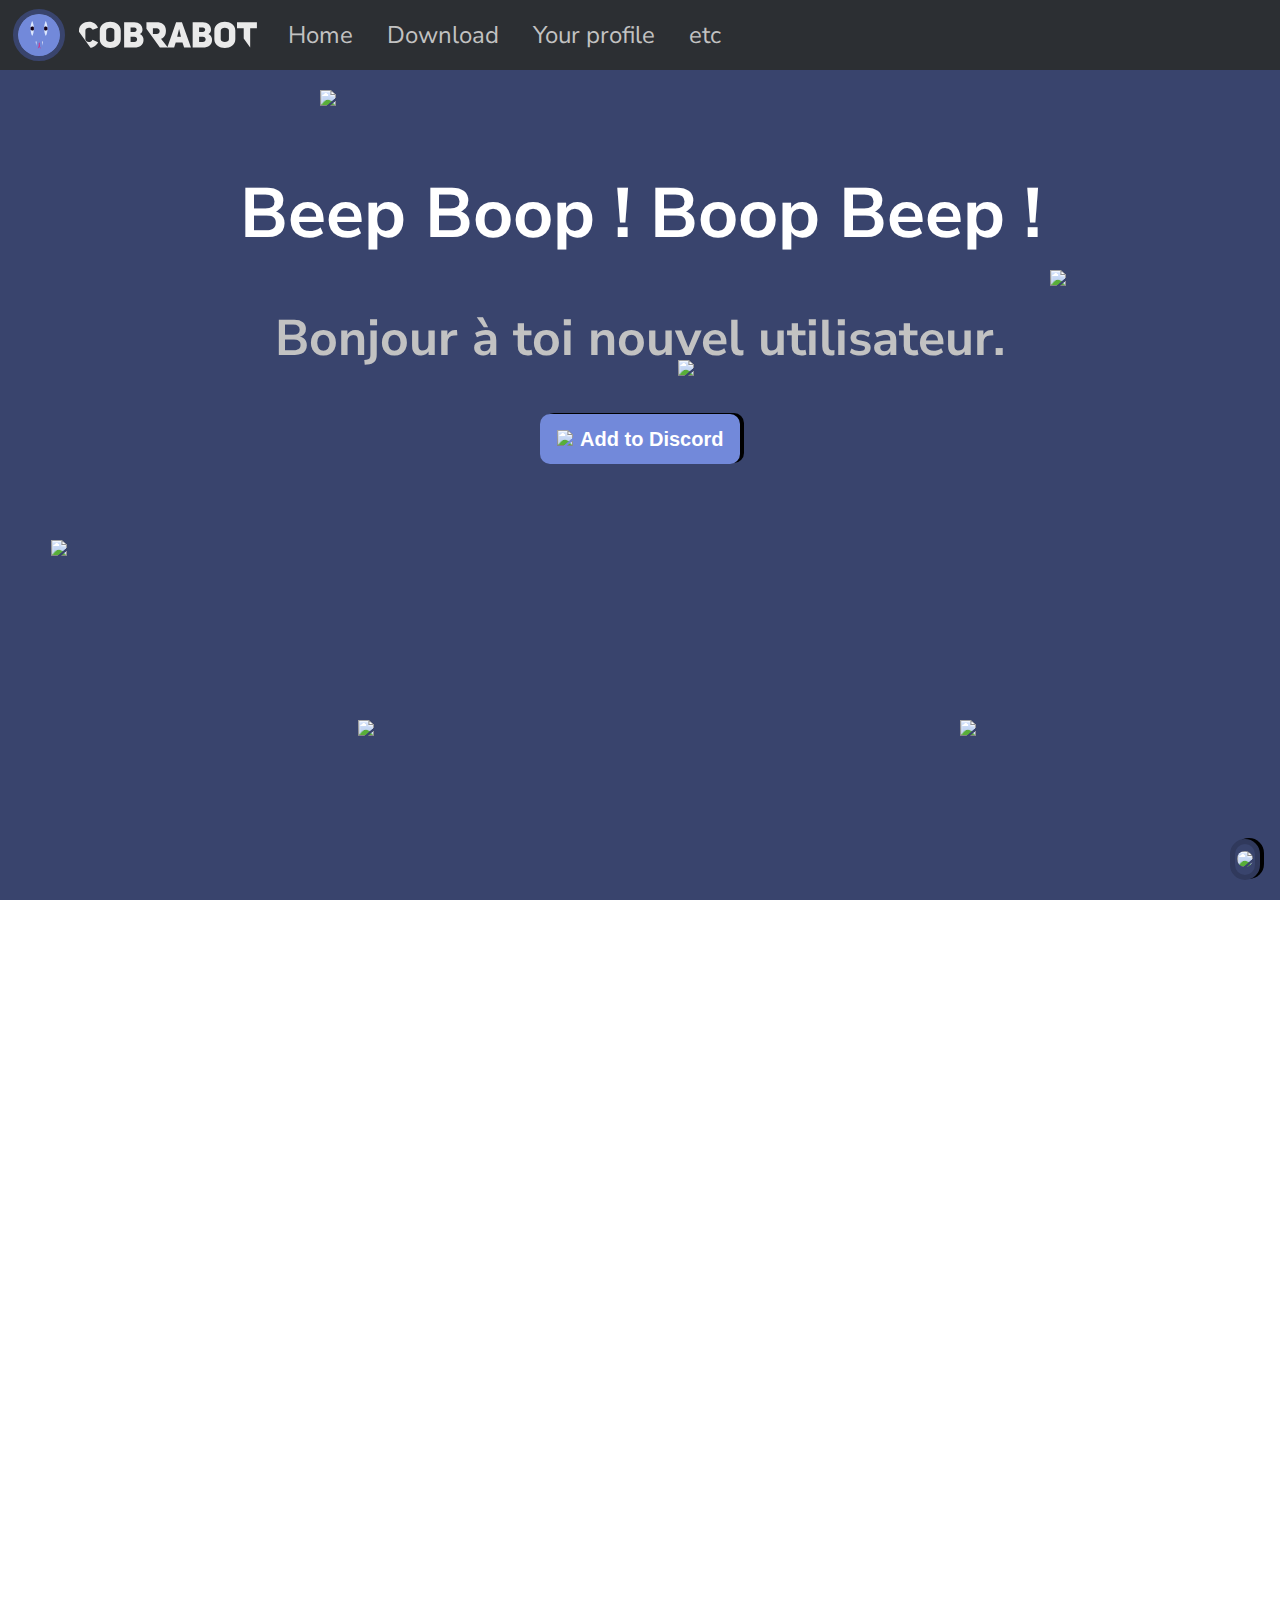
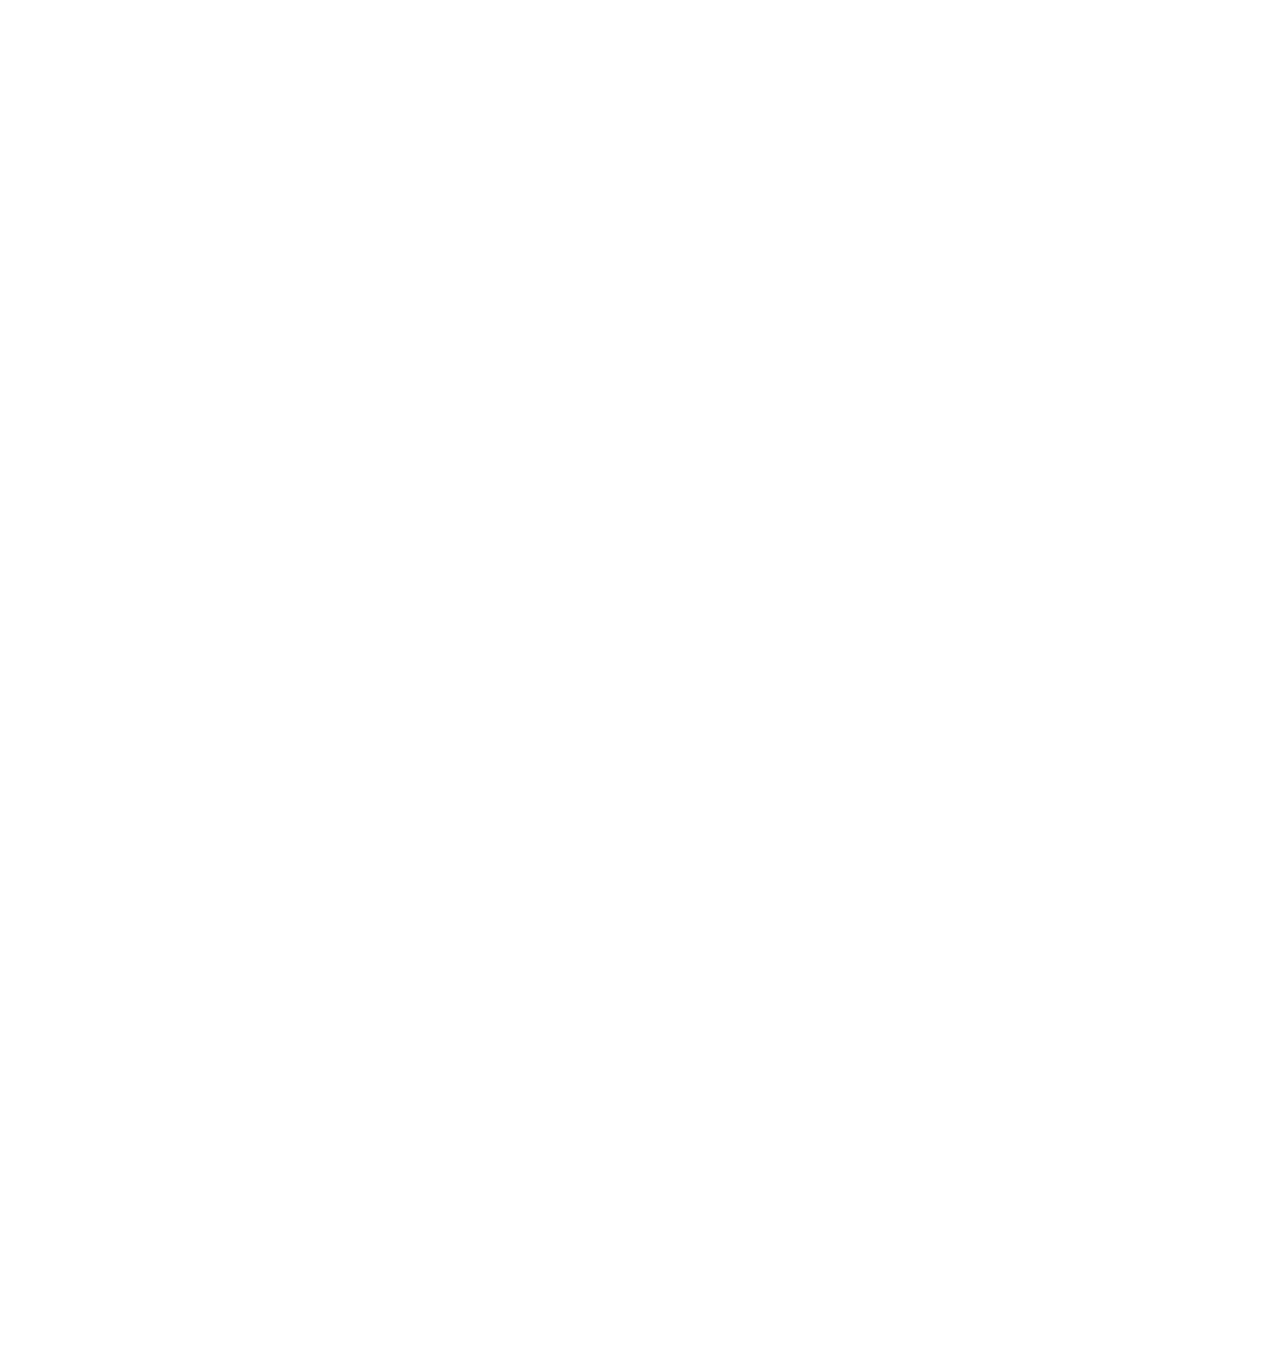
==== commit d5f7385e: "Add files via upload" ====
--- a/index.html
+++ b/index.html
@@ -1,5 +1,6 @@
 <!DOCTYPE html>
-<html lang="fr"><head>
+<html lang="fr">
+<head>
     <meta charset="UTF-8">
     <meta name="viewport" content="width=device-width, initial-scale=1.0">
     <link rel="stylesheet" href="CSS\style.css">
@@ -10,35 +11,34 @@
 </head>	
 <div class=FlipPhone><h1>Flip your phone please </h1><div><img class=Phone src="pictures/smartphone.svg" height='90px' /></div></div>
 <body>
-<div id="top"></div>
 <header id="top">
 <img class=tetecobra   src="pictures/cobrabottete.svg" height='60%'/><img  src="pictures/cobrabot.svg" height='40%'/>
 
-	
-	
 	<nav class=nav>
 
-		<a>Home</a> 
+		<a href = "index.html">Home</a> 
 		<a>Download</a> 
-		<a>Your profile</a>
+		<a href = "page_2.html">Your profile</a>
 		<a id=last-element>etc</a>
 	</nav>
 	
 	<div class=menumobile>
 	<ul id="menumobile">
-	<li><a class=boutonmenu href="#">☰</a>
+	<li>
+	<a class=boutonmenu href="#">☰</a>
 		<ul>
 			<li><a href="#">Home</a></li>
 			<li><a href="#">Download</a></li>
 			<li><a href="#">Your profile</a></li>
 			<li><a href="#">etc</a></li>
-		</ul></li>
 		</ul>
+	</li>
+	</ul>
 	</div>
 </header>
 
 	
-	<div class=section1 id="section1">
+<div class=section1 id="section1">
 	<img class=bordureheader src="pictures/header.svg"  width="5000px"/>
 	<img id="formes" class=croix1 src="pictures/croix.svg"  width="5%"/>
 	<img id="formes" class=carré1 src="pictures/carré.svg"  width="7%"/>
@@ -46,7 +46,7 @@
 	<img id="formes" class=rond1 src="pictures/rond.svg"  width="12%"/>
 	<img id="formes" class=croix2 src="pictures/croix.svg"  width="5%"/>
 	<img id="formes" class=rond2 src="pictures/rond.svg"  width="8%"/>
-		<div class=bloc11stsection><h1>Beep Boop ! Boop Beep !</h1>
+	<div class=bloc11stsection><h1>Beep Boop ! Boop Beep !</h1>
 		<h2>
 			Bonjour à toi nouvel utilisateur.
 		</h2>
@@ -55,14 +55,14 @@
 		<div class=start >
 			<button onclick="window.location.href='https://discordapp.com/oauth2/authorize?client_id=677463940212457473&scope=bot&permissions=8'"><img src="pictures/discordLogo.svg" width="22px"/>Add to Discord</button>
 		</div>
+	</div>
 </div>
-	</div>
 	
-	<div class=section2 id="section2">
-		<a  href="#section2" >
-		<img class=godown src="pictures/godown.svg" width="26px"/>
+<div class=section2 id="section2">
+	<a  href="#section2" >
+	<img class=godown src="pictures/godown.svg" width="26px"/>
 		
-		<img class=languette src="pictures/languettepage1.svg" width="200px"/>
+	<img class=languette src="pictures/languettepage1.svg" width="200px"/>
 		<a>
 			<h1>Lorem ipsum</h1>
 			<h2>
@@ -107,7 +107,7 @@
 <div class=test>
 <a href="#top">
 <div class=GoUp><img class=GoUpArrow src="pictures/goup.svg" width="26" /></div></a></div>
-	</div>
+</div>
 
 
 
